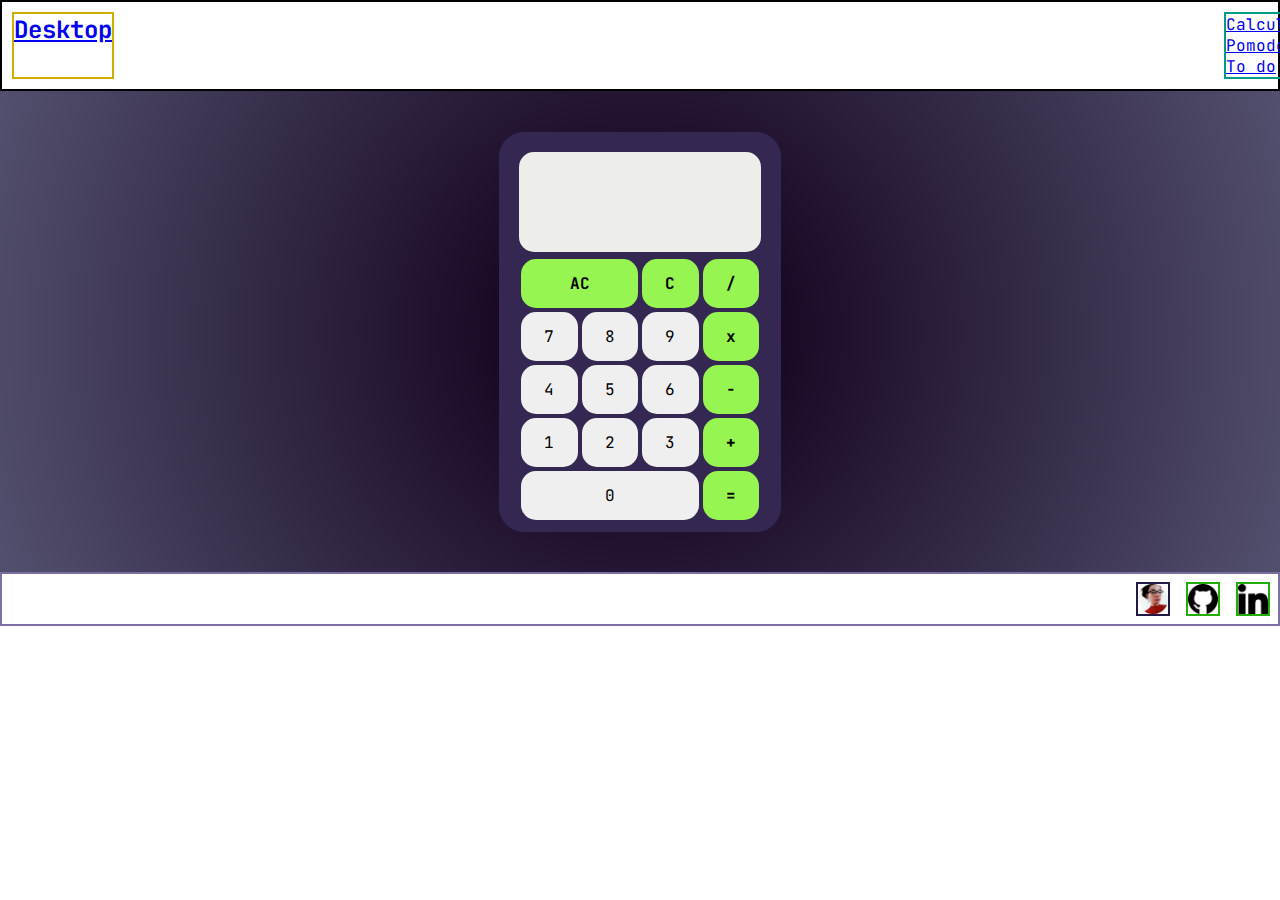
==== descktop/Calculator/index.html @ b975a9ef "layout em esboço centralizado" ====
<!DOCTYPE html>
<html lang="en">
<head>
    <meta charset="UTF-8">
    <meta http-equiv="X-UA-Compatible" content="IE=edge">
    <meta name="viewport" content="width=device-width, initial-scale=1.0">
    <link rel="shortcut icon" type="image/jpg" href="../../img/foto.jpg">
    <title>Calculadora</title>
    <link rel="stylesheet" href="style.css">
    <link rel="stylesheet" href="/descktop/nav_footer.css">
    <link rel="preconnect" href="https://fonts.googleapis.com">
    <link rel="preconnect" href="https://fonts.gstatic.com" crossorigin>
    <link href="https://fonts.googleapis.com/css2?family=JetBrains+Mono&display=swap" rel="stylesheet">
</head>
<body>
    <header id="header">
        <nav id="nav"> 
            <div class="nav-title">
                <h2><a href="/descktop/index.html">Desktop</a></h2>
            </div>
            <div class="nav-tabs">
                <p><a href="/descktop/Calculator/index.html">Calculadora</a></p>
                <p><a href="/descktop/Pomodoro/index.html">Pomodoro</a></p>
                <p><a href="/descktop/Todo/index.html">To do</a></p>
            </div>
        </nav>
    </header>

   

    <div id="box">
        <div id="div-container-calculator", class="container-calculator">
    
            <p class="result" id="visor" value="0"></p>
    
            <div class="container-calculator-button">
                <button class="btn operator span2" id="clearAll" onclick="clearAllInVisor()">AC</button>
                <button class="btn operator" onclick="clearLessOne()">C</button>
                <button class="btn operator" onclick="insertButtonsIntoVisor('/')">/</button>
                <button class="btn" onclick="insertButtonsIntoVisor('7')">7</button>
                <button class="btn" onclick="insertButtonsIntoVisor('8')">8</button>
                <button class="btn" onclick="insertButtonsIntoVisor('9')">9</button>
                <button class="btn operator" onclick="insertButtonsIntoVisor('x')">x</button>
                <button class="btn" onclick="insertButtonsIntoVisor('4')">4</button>
                <button class="btn" onclick="insertButtonsIntoVisor('5')">5</button>
                <button class="btn" onclick="insertButtonsIntoVisor('6')">6</button>
                <button class="btn operator" onclick="insertButtonsIntoVisor('-')">-</button>
                <button class="btn" onclick="insertButtonsIntoVisor('1')">1</button>
                <button class="btn" onclick="insertButtonsIntoVisor('2')">2</button>
                <button class="btn" onclick="insertButtonsIntoVisor('3')">3</button>
                <button class="btn operator" onclick="insertButtonsIntoVisor('+'); soma()" >+</button>
                <button class="btn span3" onclick="insertButtonsIntoVisor('0')">0</button>
                <button class="btn operator">=</button>
            </div>
        </div>
    </div>




    <footer id="footer">
        <div class="author-photo" alt="imagem da autora com cabelo castanhos, pele clara e blusa vermelha">
            <img src="/img/foto.jpg">
        </div>
        <div class="vetor-contact">
            <a href="https://github.com/LariLealDias">
                <img src="/img/github-preenchido.png" alt="logo GitHub">
            </a>
        </div>
        <div class="vetor-contact">
            <a href="https://www.linkedin.com/in/larissa-leal-dias-408455157/"></a>
            <img src="/img/linkedin-preenchido.png" alt="logo Linkedin">
        </div>
    </footer>

    <script src="script.js"></script>

</body>
</html>
---- descktop/Calculator/style.css ----
*{
    margin: 0;
    font-family: 'JetBrains Mono', monospace;
}

#box{
    display: flex;
    align-items: center;
    justify-content: center;
    padding: 35px;
    background: radial-gradient(circle, #150420 15%, rgb(82, 80, 110) 100%);
    height: 411px;

}

/* Calculadora */
#div-container-calculator{
    border:20px solid rgb(52, 40, 83);
    background-color: rgb(52, 40, 83) ;
    width: 20%;
    border-radius: 25px ;
    height: 360px;
}

.result{
    width: 96%;
    line-height: 140px;
    text-align: right;
    padding: 5px;
    height: 90px;
    font-size: 20px;
    border-radius: 15px;
    border-style: none;
    margin-bottom: 5px;
    background-color: #EdEEE9;
    transition: 0.5s;
}
.result:hover{
    background-color: #cfcfcd;
}

.container-calculator-button{
    display:grid;
    grid-template-columns: repeat(4,1fr);
}
.span2{
    grid-column: span 2;
}
.span3{
    grid-column: span 3;
}
.btn{
    font-size:1em;
    height: 49px;
    border-radius: 15px;
    border-style: none;
    margin: 2px;
    transition: 0.5s;
    cursor: pointer;
}
.btn:hover{
    background: rgb(99, 84, 138);
    color: #dfdfd0;
    font-weight: bold;

}
.operator{
    background-color:#96f550;
    font-weight: bold;

}
---- descktop/nav_footer.css ----
body{
    margin: 0;
    padding: 0;
}



#nav{
    border:2px solid rgb(0, 0, 0);
    display: flex;

}

.nav-title{
    margin: 10px;
    border:2px solid rgb(206, 175, 0);

}

.nav-tabs{
    border:2px solid rgb(2, 155, 134);
    margin: 10px 0px 10px 1100px;


}





#footer{
    display: flex;
    justify-content: right;
    border:2px solid rgb(124, 110, 160);
    height: 50px;
}

.author-photo img{
    border:2px solid rgb(36, 24, 68);
    width: 30px;
    margin: 8px;
}

.vetor-contact img{
    border:2px solid rgb(33, 173, 5);
    width: 30px;
    margin: 8px;
}
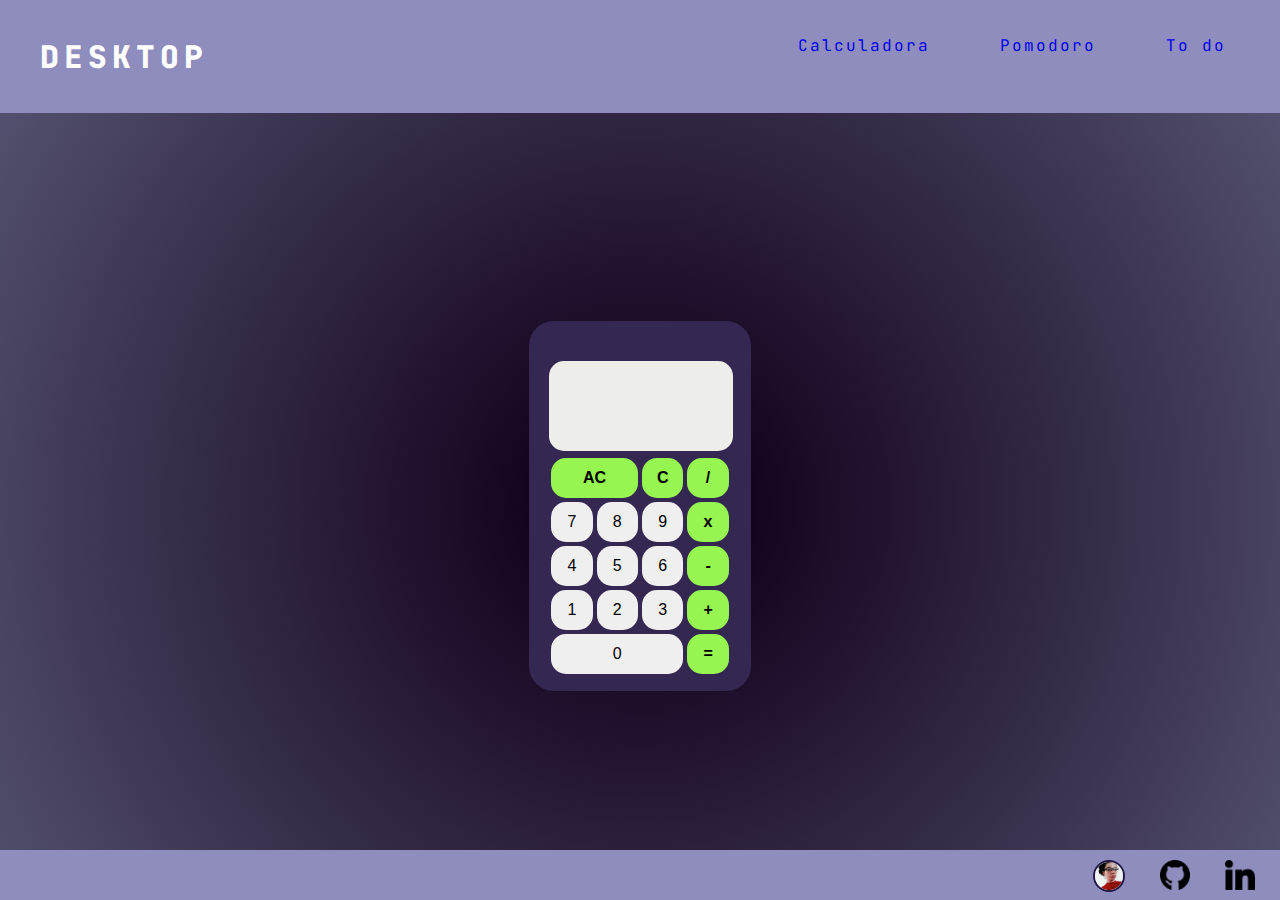
==== commit 64f821f1: "Arrumando layout" ====
--- a/descktop/Calculator/index.html
+++ b/descktop/Calculator/index.html
@@ -19,9 +19,9 @@
                 <h2><a href="/descktop/index.html">Desktop</a></h2>
             </div>
             <div class="nav-tabs">
-                <p><a href="/descktop/Calculator/index.html">Calculadora</a></p>
-                <p><a href="/descktop/Pomodoro/index.html">Pomodoro</a></p>
-                <p><a href="/descktop/Todo/index.html">To do</a></p>
+                <li><a href="/descktop/Calculator/index.html">Calculadora</a></li>
+                <li><a href="/descktop/Pomodoro/index.html">Pomodoro</a></li>
+                <li><a href="/descktop/Todo/index.html">To do</a></li>
             </div>
         </nav>
     </header>
@@ -63,13 +63,14 @@
             <img src="/img/foto.jpg">
         </div>
         <div class="vetor-contact">
-            <a href="https://github.com/LariLealDias">
+            <a href="https://github.com/LariLealDias" target="_blank">
                 <img src="/img/github-preenchido.png" alt="logo GitHub">
             </a>
         </div>
         <div class="vetor-contact">
-            <a href="https://www.linkedin.com/in/larissa-leal-dias-408455157/"></a>
-            <img src="/img/linkedin-preenchido.png" alt="logo Linkedin">
+            <a href="https://www.linkedin.com/in/larissa-leal-dias-408455157/" target="_blank">
+                <img src="/img/linkedin-preenchido.png" alt="logo Linkedin">
+            </a>
         </div>
     </footer>
 
--- a/descktop/Calculator/style.css
+++ b/descktop/Calculator/style.css
@@ -1,7 +1,3 @@
-*{
-    margin: 0;
-    font-family: 'JetBrains Mono', monospace;
-}
 
 #box{
     display: flex;
@@ -9,7 +5,9 @@
     justify-content: center;
     padding: 35px;
     background: radial-gradient(circle, #150420 15%, rgb(82, 80, 110) 100%);
-    height: 411px;
+    height: 357px;
+    font-family: 'JetBrains Mono', monospace;
+    flex: 1;
 
 }
 
@@ -17,9 +15,9 @@
 #div-container-calculator{
     border:20px solid rgb(52, 40, 83);
     background-color: rgb(52, 40, 83) ;
-    width: 20%;
+    width: 15%;
     border-radius: 25px ;
-    height: 360px;
+    height: 330px;
 }
 
 .result{
@@ -27,7 +25,7 @@
     line-height: 140px;
     text-align: right;
     padding: 5px;
-    height: 90px;
+    height: 80px;
     font-size: 20px;
     border-radius: 15px;
     border-style: none;
@@ -51,7 +49,7 @@
 }
 .btn{
     font-size:1em;
-    height: 49px;
+    height: 40px;
     border-radius: 15px;
     border-style: none;
     margin: 2px;
--- a/descktop/nav_footer.css
+++ b/descktop/nav_footer.css
@@ -2,27 +2,54 @@
 body{
     margin: 0;
     padding: 0;
+    display: flex;
+    flex-direction: column;
+    min-height: 100vh;
 }
 
-
+body a{
+    text-decoration: none;
+}
 
 #nav{
-    border:2px solid rgb(0, 0, 0);
+    /* border:2px solid rgb(0, 0, 0); */
     display: flex;
+    background: #8e8dbe;
+    color: aliceblue;
+    font-family: 'JetBrains Mono', monospace;
+}
 
+body a{
+    text-decoration: none;
+    
 }
 
 .nav-title{
-    margin: 10px;
-    border:2px solid rgb(206, 175, 0);
+    margin: 10px 10px 10px 40px;
+    /* border:2px solid rgb(206, 175, 0); */
+    font-size: 1.3em;
+    letter-spacing: 5px;
+}
 
+.nav-title a{
+    color: white;
+    font-weight: bolder;
+    text-transform: uppercase
 }
 
 .nav-tabs{
-    border:2px solid rgb(2, 155, 134);
-    margin: 10px 0px 10px 1100px;
+    /* border:2px solid rgb(2, 155, 134); */
+    margin: 35px 0px 10px 550px;
+}
 
+.nav-tabs li{
+    display: inline;
+}
 
+li a{
+    margin: 30px;
+    font-size: 1em;
+    letter-spacing: 2px;
 }
 
 
@@ -32,18 +59,25 @@
 #footer{
     display: flex;
     justify-content: right;
-    border:2px solid rgb(124, 110, 160);
+    /* border:2px solid rgb(124, 110, 160); */
+    background: #8e8dbe;
+
+    position: fixed;
+    bottom: 0;
+    width: 100%;
     height: 50px;
+    margin-top: auto;
 }
 
 .author-photo img{
     border:2px solid rgb(36, 24, 68);
-    width: 30px;
-    margin: 8px;
+    border-radius: 50%;
+    width: 28px;
+    margin: 10px 25px 10px 10px;
 }
 
 .vetor-contact img{
-    border:2px solid rgb(33, 173, 5);
+    /* border:2px solid rgb(33, 173, 5); */
     width: 30px;
-    margin: 8px;
+    margin: 10px 25px 10px 10px;
 }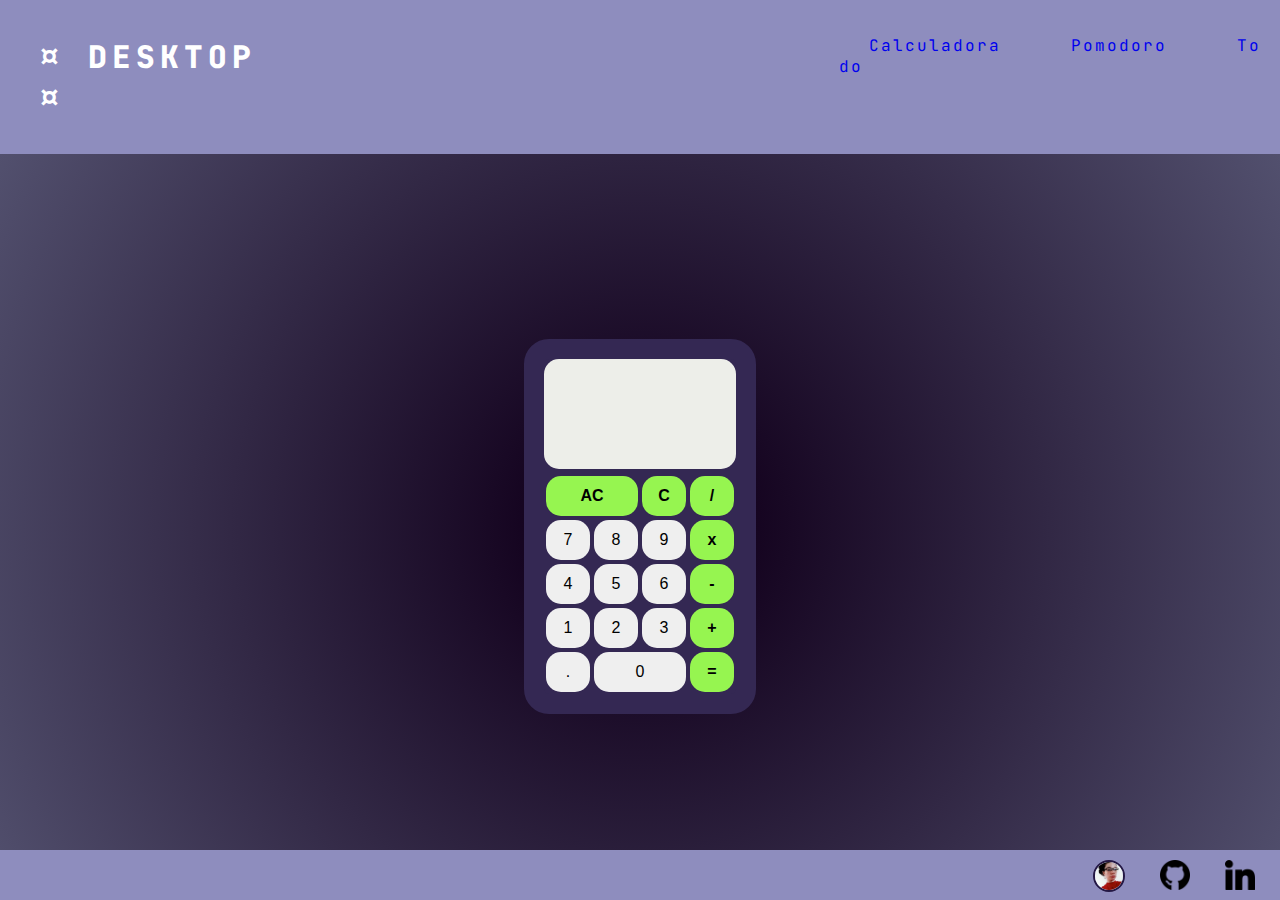
==== commit a3fe65c5: "exibindo botões de 0 a 9, incluindo o ponto, na div currentOperation" ====
--- a/descktop/Calculator/index.html
+++ b/descktop/Calculator/index.html
@@ -16,7 +16,7 @@
     <header id="header">
         <nav id="nav"> 
             <div class="nav-title">
-                <h2><a href="/descktop/index.html">Desktop</a></h2>
+                <h2><a href="/descktop/index.html">¤ Desktop ¤</a></h2>
             </div>
             <div class="nav-tabs">
                 <li><a href="/descktop/Calculator/index.html">Calculadora</a></li>
@@ -31,25 +31,29 @@
     <div id="box">
         <div id="div-container-calculator", class="container-calculator">
     
-            <p class="result" id="visor" value="0"></p>
+            <div id="visor" data-visor>
+                <div id="last-operation" data-visor-last-operation></div>
+                <div id="current-operation"data-visor-current-operation></div>
+            </div>
     
             <div class="container-calculator-button">
-                <button class="btn operator span2" id="clearAll" onclick="clearAllInVisor()">AC</button>
-                <button class="btn operator" onclick="clearLessOne()">C</button>
-                <button class="btn operator" onclick="insertButtonsIntoVisor('/')">/</button>
-                <button class="btn" onclick="insertButtonsIntoVisor('7')">7</button>
-                <button class="btn" onclick="insertButtonsIntoVisor('8')">8</button>
-                <button class="btn" onclick="insertButtonsIntoVisor('9')">9</button>
-                <button class="btn operator" onclick="insertButtonsIntoVisor('x')">x</button>
-                <button class="btn" onclick="insertButtonsIntoVisor('4')">4</button>
-                <button class="btn" onclick="insertButtonsIntoVisor('5')">5</button>
-                <button class="btn" onclick="insertButtonsIntoVisor('6')">6</button>
-                <button class="btn operator" onclick="insertButtonsIntoVisor('-')">-</button>
-                <button class="btn" onclick="insertButtonsIntoVisor('1')">1</button>
-                <button class="btn" onclick="insertButtonsIntoVisor('2')">2</button>
-                <button class="btn" onclick="insertButtonsIntoVisor('3')">3</button>
-                <button class="btn operator" onclick="insertButtonsIntoVisor('+'); soma()" >+</button>
-                <button class="btn span3" onclick="insertButtonsIntoVisor('0')">0</button>
+                <button class="btn operator span2" id="clearAll" data-btn="AC">AC</button>
+                <button class="btn operator" data-btn="C">C</button>
+                <button class="btn operator" data-btn="/">/</button>
+                <button class="btn" data-btn="7">7</button>
+                <button class="btn" data-btn="8">8</button>
+                <button class="btn" data-btn="9">9</button>
+                <button class="btn operator" data-btn="x">x</button>
+                <button class="btn" data-btn="4">4</button>
+                <button class="btn" data-btn="5">5</button>
+                <button class="btn" data-btn="6">6</button>
+                <button class="btn operator" data-btn="-">-</button>
+                <button class="btn" data-btn="1">1</button>
+                <button class="btn" data-btn="2">2</button>
+                <button class="btn" data-btn="3">3</button>
+                <button class="btn operator" data-btn="+">+</button>
+                <button class="btn" data-btn=".">.</button>
+                <button class="btn span3" data-btn="0">0</button>
                 <button class="btn operator">=</button>
             </div>
         </div>
--- a/descktop/Calculator/style.css
+++ b/descktop/Calculator/style.css
@@ -3,12 +3,10 @@
     display: flex;
     align-items: center;
     justify-content: center;
-    padding: 35px;
+    /* padding: 50px; */
     background: radial-gradient(circle, #150420 15%, rgb(82, 80, 110) 100%);
-    height: 357px;
     font-family: 'JetBrains Mono', monospace;
     flex: 1;
-
 }
 
 /* Calculadora */
@@ -17,26 +15,37 @@
     background-color: rgb(52, 40, 83) ;
     width: 15%;
     border-radius: 25px ;
-    height: 330px;
+    /* height: 330px; */
 }
 
-.result{
-    width: 96%;
-    line-height: 140px;
+#visor{
     text-align: right;
-    padding: 5px;
-    height: 80px;
-    font-size: 20px;
+    background-color: #EdEEE9;
     border-radius: 15px;
-    border-style: none;
+    height: 90px;
+    padding: 10px;
     margin-bottom: 5px;
-    background-color: #EdEEE9;
-    transition: 0.5s;
-}
-.result:hover{
-    background-color: #cfcfcd;
+    line-height: 40px;
 }
 
+#last-operation {
+    color: rgb(177, 168, 168);
+    overflow-wrap: break-word;
+    padding: 0.2em;
+    min-height: 1.7em;
+  }
+  
+  #current-operation {
+    overflow-wrap: break-word;
+    padding: 0.2em;
+    min-height: 1.7em;
+    font-size: 1.5em;
+    font-weight: 800;
+  }
+
+
+
+  /* Botões */
 .container-calculator-button{
     display:grid;
     grid-template-columns: repeat(4,1fr);
@@ -45,7 +54,7 @@
     grid-column: span 2;
 }
 .span3{
-    grid-column: span 3;
+    grid-column: span 2;
 }
 .btn{
     font-size:1em;
